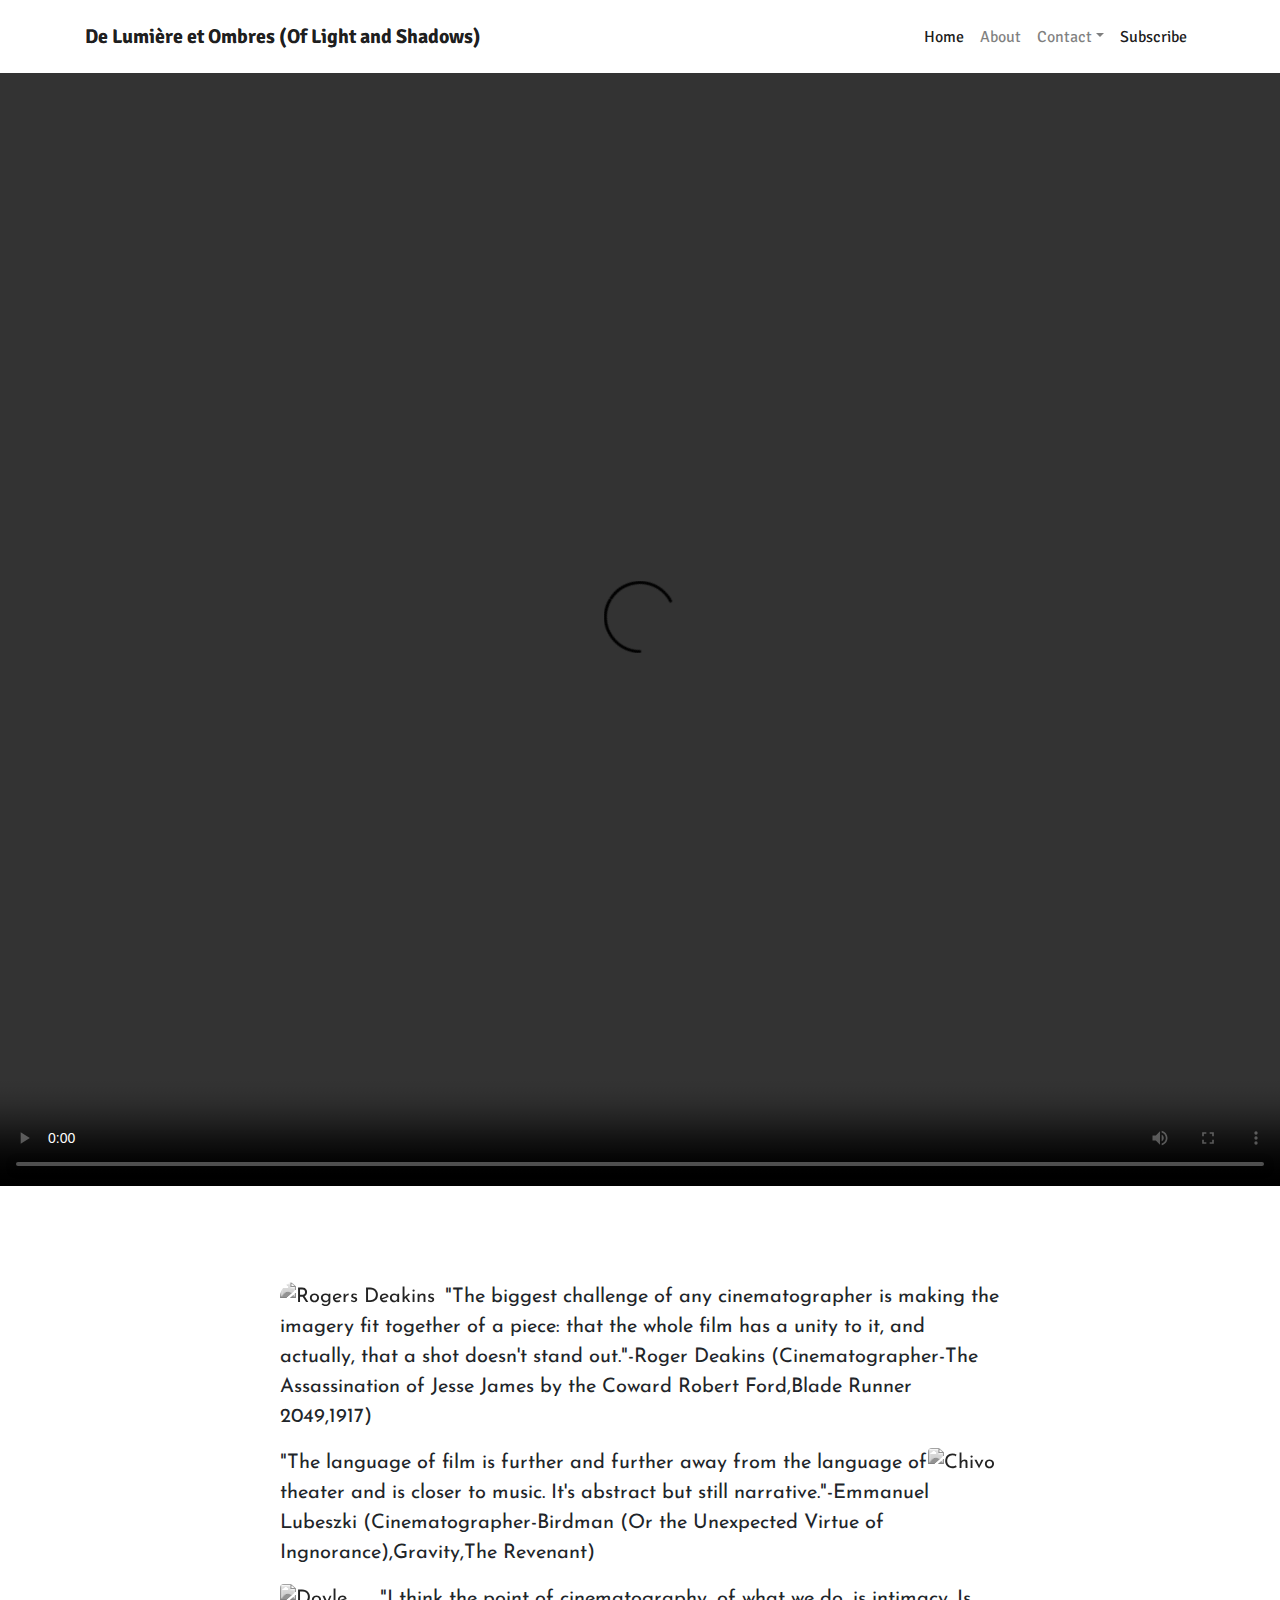
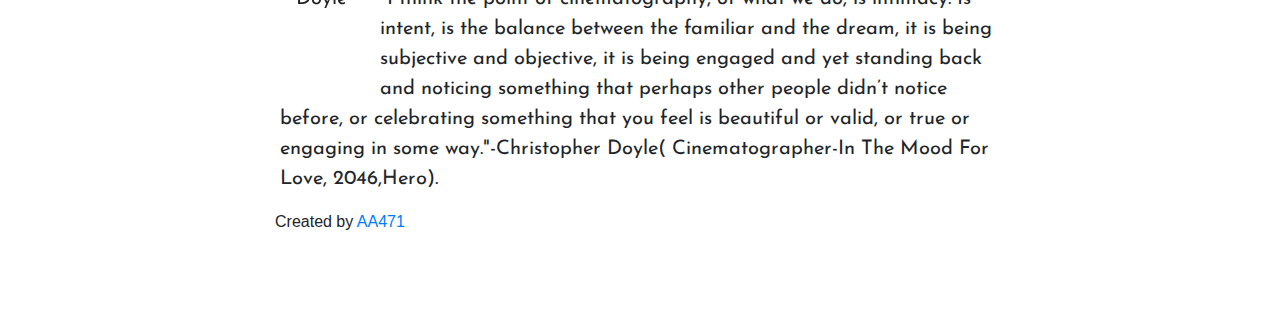
==== index.html @ 2bc60dba "Update index.html" ====
<!DOCTYPE html>
<html lang="en">

<head>
  <meta charset="UTF-8">
  <meta name="viewport" content="width=device-width, initial-scale=1.0">
  <meta http-equiv="X-UA-Compatible" content="ie=edge">
  <link rel="preconnect" href="https://fonts.gstatic.com">
  <link href="https://fonts.googleapis.com/css2?family=Signika:wght@700&display=swap" rel="stylesheet">
  <link rel="preconnect" href="https://fonts.gstatic.com">
  <link href="https://fonts.googleapis.com/css2?family=Mr+Dafoe&display=swap" rel="stylesheet">
  <link rel="preconnect" href="https://fonts.gstatic.com">
  <link href="https://fonts.googleapis.com/css2?family=Josefin+Sans:wght@500&display=swap" rel="stylesheet">
  <link rel="stylesheet" href="https://stackpath.bootstrapcdn.com/bootstrap/4.3.1/css/bootstrap.min.css" integrity="sha384-ggOyR0iXCbMQv3Xipma34MD+dH/1fQ784/j6cY/iJTQUOhcWr7x9JvoRxT2MZw1T" crossorigin="anonymous">
  <link rel="stylesheet" href="style.css">
  <title>Film</title>
</head>

<body>
  <!-- Navbar -->
  <nav class="navbar navbar-expand-lg navbar-light bg-white py-3 shadow-sm">
    <div class="container"><a href="#" class="navbar-brand"><b>De Lumière et Ombres (Of Light and Shadows)</b></a>
      <button type="button" data-toggle="collapse" data-target="#navbarSupportedContent" aria-controls="navbarSupportedContent" aria-expanded="false" aria-label="Toggle navigation" class="navbar-toggler"><span class="navbar-toggler-icon"></span></button>
      <div id="navbarSupportedContent" class="collapse navbar-collapse">
        <ul class="navbar-nav ml-auto">
          <li class="nav-item active"><a href="#" class="nav-link">Home<span class="sr-only">(current)</span></a></li>
          <li class="nav-item"><a href="#" class="nav-link">About</a></li>
          <li class="nav-item dropdown"><a id="navbarDropdown" href="#" role="button" data-toggle="dropdown" aria-haspopup="true" aria-expanded="false" class="nav-link dropdown-toggle">Contact</a>
            <div aria-labelledby="navbarDropdown" class="dropdown-menu"><a href="#" class="dropdown-item">Start Here</a><a href="#" class="dropdown-item">Get Involved</a>
              <div class="dropdown-divider"></div><a href="#" class="dropdown-item">Careers</a>
            </div>
          </li>
          <li class="nav-item active"><a href="#" tabindex="-1" aria-disabled="true" class="nav-link">Subscribe</a></li>
        </ul>
      </div>
    </div>
  </nav>
  <!-- End of Navbar -->

  <!-- Background video for website -->
  <div class="embed-responsive embed-responsive-21by9">
    <div class="video-overlay">
    <video id="embed-responsive-item" src="pexels_videos_2297636 (2160p).mp4" controls loop autoplay="autoplay" type='video/mp4'>
</video>
  <div class="video-background-content h-100">
      <div class="d-flex h-100 text-center align-items-center">
        <div class="w-100 text white">
          <h1 class="display-4">Cinema</h1>
          <p class="lead mb-0">A taste of what's to come...</p>
          <p class="lead">Shot with the <a href="https://www.apple.com/iphone-12-pro/" class="text-primary"> iPhone 12 Pro</a></p>
        </div>
      </div>
    </div>
  </div>
</div>
</div>
  <!--End of background video for website  -->

  <!-- Paragraph Lead quotes and statements -->
  <section class="py-5">
    <div class="container py-5">
      <div class="row">
        <div class="col-lg-8 mx-auto">
          <blockquote class="blockquote">
            <div class="image-cropper">
            <img class="Deakins" src="https://lh3.googleusercontent.com/h1_E_LehTvtlrS6IEWBMmHhQS-nu0FdKsJ4gBcwCTFrQ49aptttNFxhnF0HRSEaHX6g9Ug=s128" class="rounded float-left" alt="Rogers Deakins">
            <p class="mb-0">"The biggest challenge of any cinematographer is making the imagery fit together of a piece: that the whole film has a unity to it, and actually, that a shot doesn't stand out."-Roger Deakins (Cinematographer-The Assassination of Jesse James by the Coward Robert Ford,Blade Runner 2049,1917)</p>
          </blockquote>
          <blockquote class="blockquote">
            <img class"Goat" src="https://lh3.googleusercontent.com/QqR2o1VJQ2PK7P4s8bPyfxlbd4sxz0Vu3mAB4hd7MnrEgRLRcZ0A6EvCxhF12Nn22QPNBA=s131" class="rounded float-right" alt="Chivo">
            <p class="mb-0">"The language of film is further and further away from the language of theater and is closer to music. It's abstract but still narrative."-Emmanuel Lubeszki (Cinematographer-Birdman (Or the Unexpected Virtue of Ingnorance),Gravity,The Revenant)</p>
          </blockquote>
          <blockquote class="blockquote">
            <img src="https://lh3.googleusercontent.com/ESso6wqK_Kcs4W_PIua7huYkBdrw6AuwnH1NX5ZZeDgU_qbcZYuEdrZOjmrUfOo0LG1t=s128" class="rounded float-left" alt="Doyle" width="100" height="100">
            <p class="mb-0">"I think the point of cinematography, of what we do, is intimacy. Is intent, is the balance between the familiar and the dream, it is being subjective and objective, it is being engaged and yet standing back and noticing something that perhaps other people didn’t notice before, or celebrating something that you feel is beautiful or valid, or true or engaging in some way."-Christopher Doyle( Cinematographer-In The Mood For Love, 2046,Hero).</p>
          </blockquote>
          <p class="mb-0">Created by <a href="https://github.com/adamhopkins1">AA471</a></p>
        </div>
      </div>
      <div>
                                                                              </div>
        </div>
  </section>
  <!-- Start of JS -->
    <script src="https://code.jquery.com/jquery-3.3.1.slim.min.js" integrity="sha384-q8i/X+965DzO0rT7abK41JStQIAqVgRVzpbzo5smXKp4YfRvH+8abtTE1Pi6jizo" crossorigin="anonymous"></script>
    <script src="https://cdnjs.cloudflare.com/ajax/libs/popper.js/1.14.7/umd/popper.min.js" integrity="sha384-UO2eT0CpHqdSJQ6hJty5KVphtPhzWj9WO1clHTMGa3JDZwrnQq4sF86dIHNDz0W1" crossorigin="anonymous"></script>
    <script src="https://stackpath.bootstrapcdn.com/bootstrap/4.3.1/js/bootstrap.min.js" integrity="sha384-JjSmVgyd0p3pXB1rRibZUAYoIIy6OrQ6VrjIEaFf/nJGzIxFDsf4x0xIM+B07jRM" crossorigin="anonymous"></script>
 </body>
</html>
---- style.css ----
header{
     position:relative;
     background-color:black;
     height:75vh;
     min-height:25rem;
     width:100%;
     overflow:hidden;
   }

   li{
    font-family: 'Signika', sans-serif;
   }

   b{
     font-family: 'Signika', sans-serif;
   }

   header video{
     position:absolute;
     top:50%;
     left:50%;
     min-width:100%;
     min-height:100%;
     width:auto;
     height:auto;
     z-index:0;
     -ms-transform:translateX(-50%) translateY(-50%);
     -moz-transform:translateX(-50%) translateY(-50%);
     -webkit-transform:translateX(-50%) translateY(-50%);
      transform:translateX(-50%) translateY(-50%);
   }

   header.container{
     position:relative;
     z-index:2;
   }

   header.overlay{
     position:absolute;
     top:0;
     left:0;
     height:100%;
     width:100%;
     background-color:black;
     opacity:0.5;
     z-index:1;
   }

#video {
     border: 1px solid black; 
}
#video-overlay { 
     position: absolute; width: 400px; height: 300px; z-index: 999; 
}

   h1.display-4{
     font-family: 'Mr Dafoe', cursive;
     font-size:25rem;
   }

   img {
    position:relative;
    float:left;
    padding-right:10px;
    border-radius:50%;
   }
    

   img.rounded.float-right{
     position:relative;
     float:right;
     object-fit:contain;
     border-radius:10em;
   }

   img.rounded.float-left{
     position:relative;
     float:left;
     object-fit: cover;
     border-radius:10em;
   }
    
    
    img.Deakins{
     position:relative;
     border-radius:10em;
     width: auto;
     object-fit:contain;
      filter: grayscale();
    }
    
    
   .rounded {
    border-radius: -1.75rem;
    filter: grayscale(1);
}
   

   blockquote{
    font-family: 'Josefin Sans', sans-serif;
    font-size:25rem;
    margin-left:5px;
   }

   @media (pointer:coarse) and (hover:none) {
     header{
       background:url('https://unsplash.com/photos/qEswHvOmi1c') black no-repeat center center scroll;
     }

   header video{
     display:none;
   }
 }
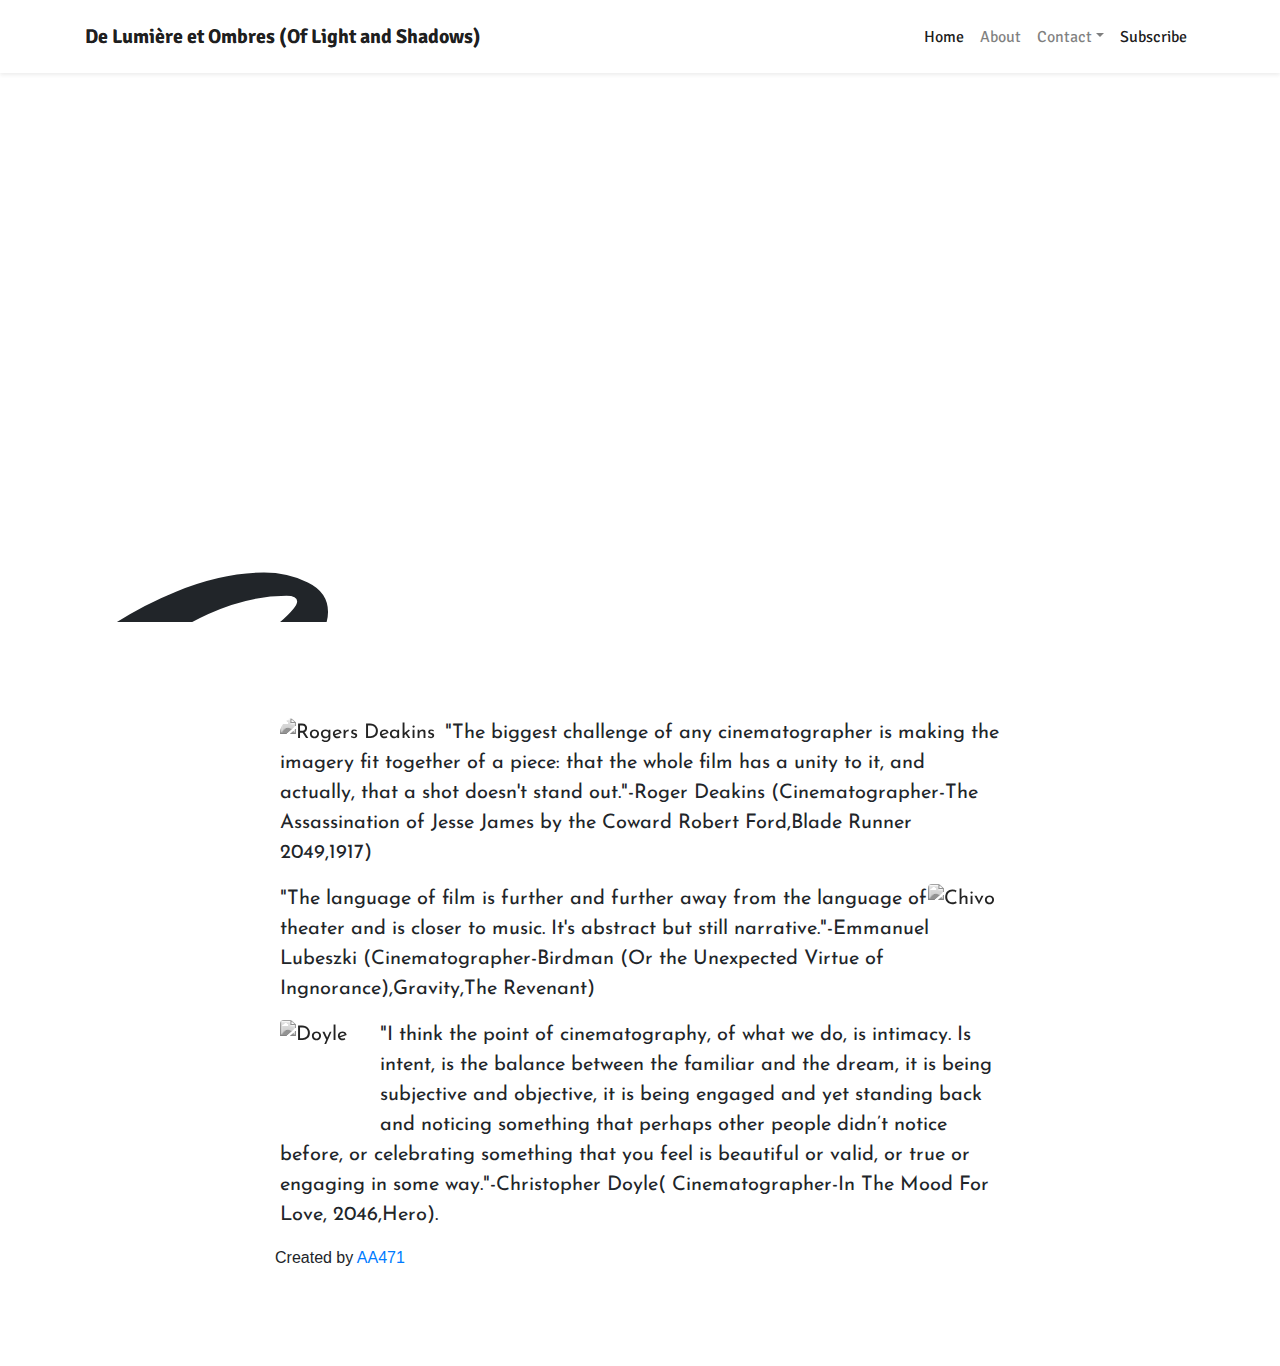
==== commit 4e098bab: "Update index.html" ====
--- a/index.html
+++ b/index.html
@@ -40,7 +40,7 @@
   <!-- Background video for website -->
   <div class="embed-responsive embed-responsive-21by9">
     <div class="video-overlay">
-    <video id="embed-responsive-item" src="pexels_videos_2297636 (2160p).mp4" controls loop autoplay="autoplay" type='video/mp4'>
+    <video class="embed-responsive-item" src="pexels_videos_2297636 (2160p).mp4" controls loop autoplay="autoplay" type='video/mp4'>
 </video>
   <div class="video-background-content h-100">
       <div class="d-flex h-100 text-center align-items-center">
--- a/style.css
+++ b/style.css
@@ -46,10 +46,10 @@
      z-index:1;
    }
 
-#video {
+video {
      border: 1px solid black; 
 }
-#video-overlay { 
+.video-overlay { 
      position: absolute; width: 400px; height: 300px; z-index: 999; 
 }
 
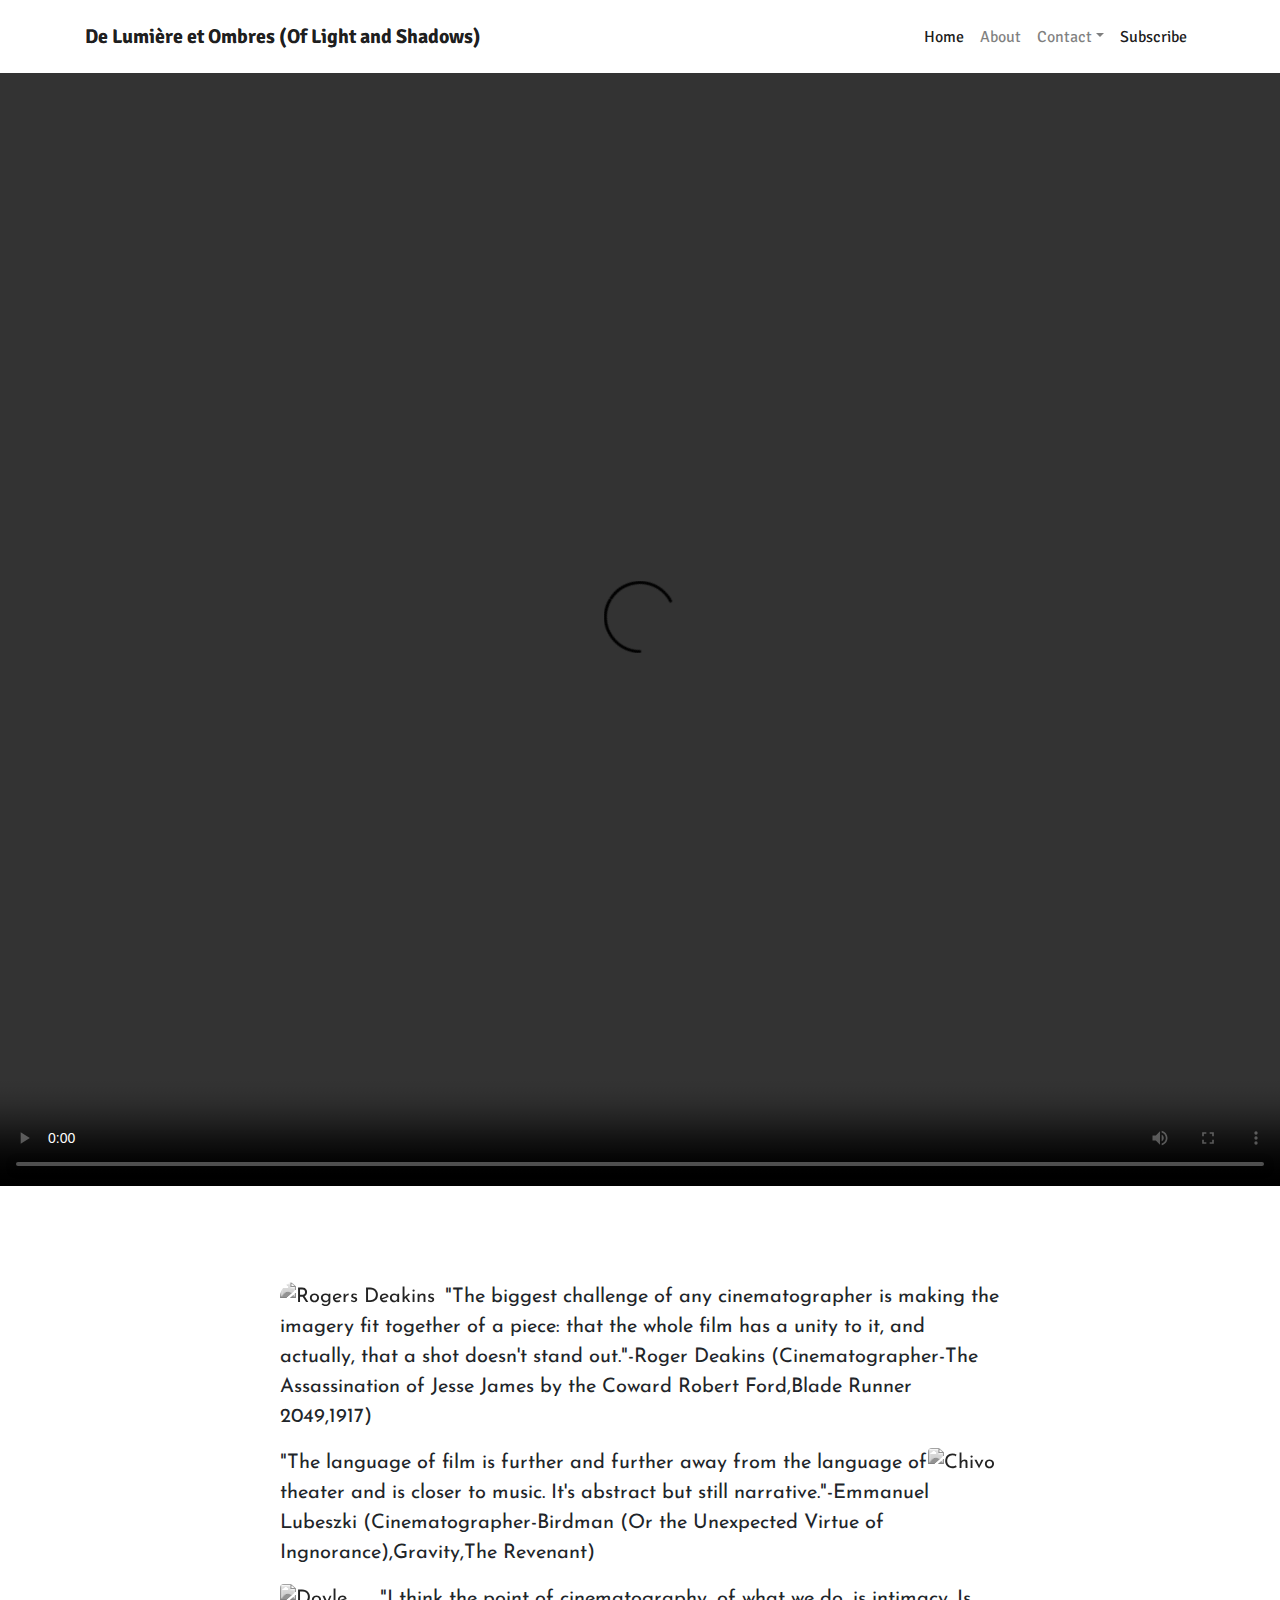
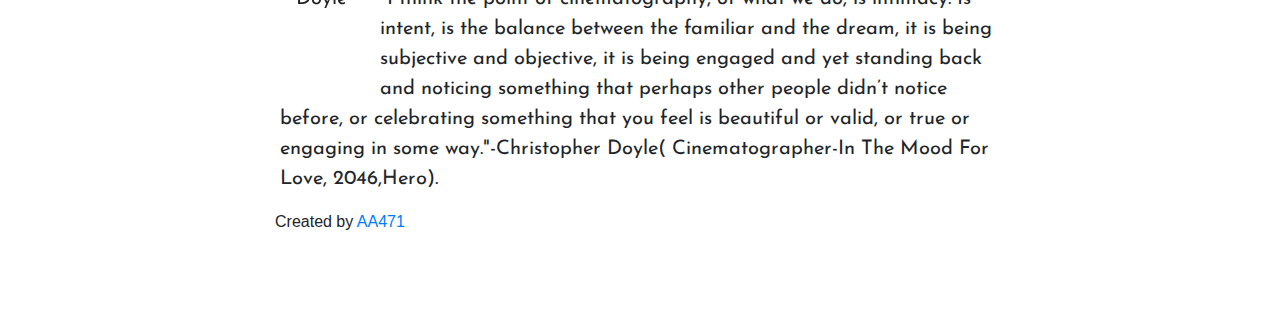
==== commit feae761c: "Update index.html" ====
--- a/index.html
+++ b/index.html
@@ -39,7 +39,6 @@
 
   <!-- Background video for website -->
   <div class="embed-responsive embed-responsive-21by9">
-    <div class="video-overlay">
     <video class="embed-responsive-item" src="pexels_videos_2297636 (2160p).mp4" controls loop autoplay="autoplay" type='video/mp4'>
 </video>
   <div class="video-background-content h-100">
@@ -52,8 +51,7 @@
       </div>
     </div>
   </div>
-</div>
-</div>
+  </div>
   <!--End of background video for website  -->
 
   <!-- Paragraph Lead quotes and statements -->
--- a/style.css
+++ b/style.css
@@ -45,13 +45,6 @@
      opacity:0.5;
      z-index:1;
    }
-
-video {
-     border: 1px solid black; 
-}
-.video-overlay { 
-     position: absolute; width: 400px; height: 300px; z-index: 999; 
-}
 
    h1.display-4{
      font-family: 'Mr Dafoe', cursive;
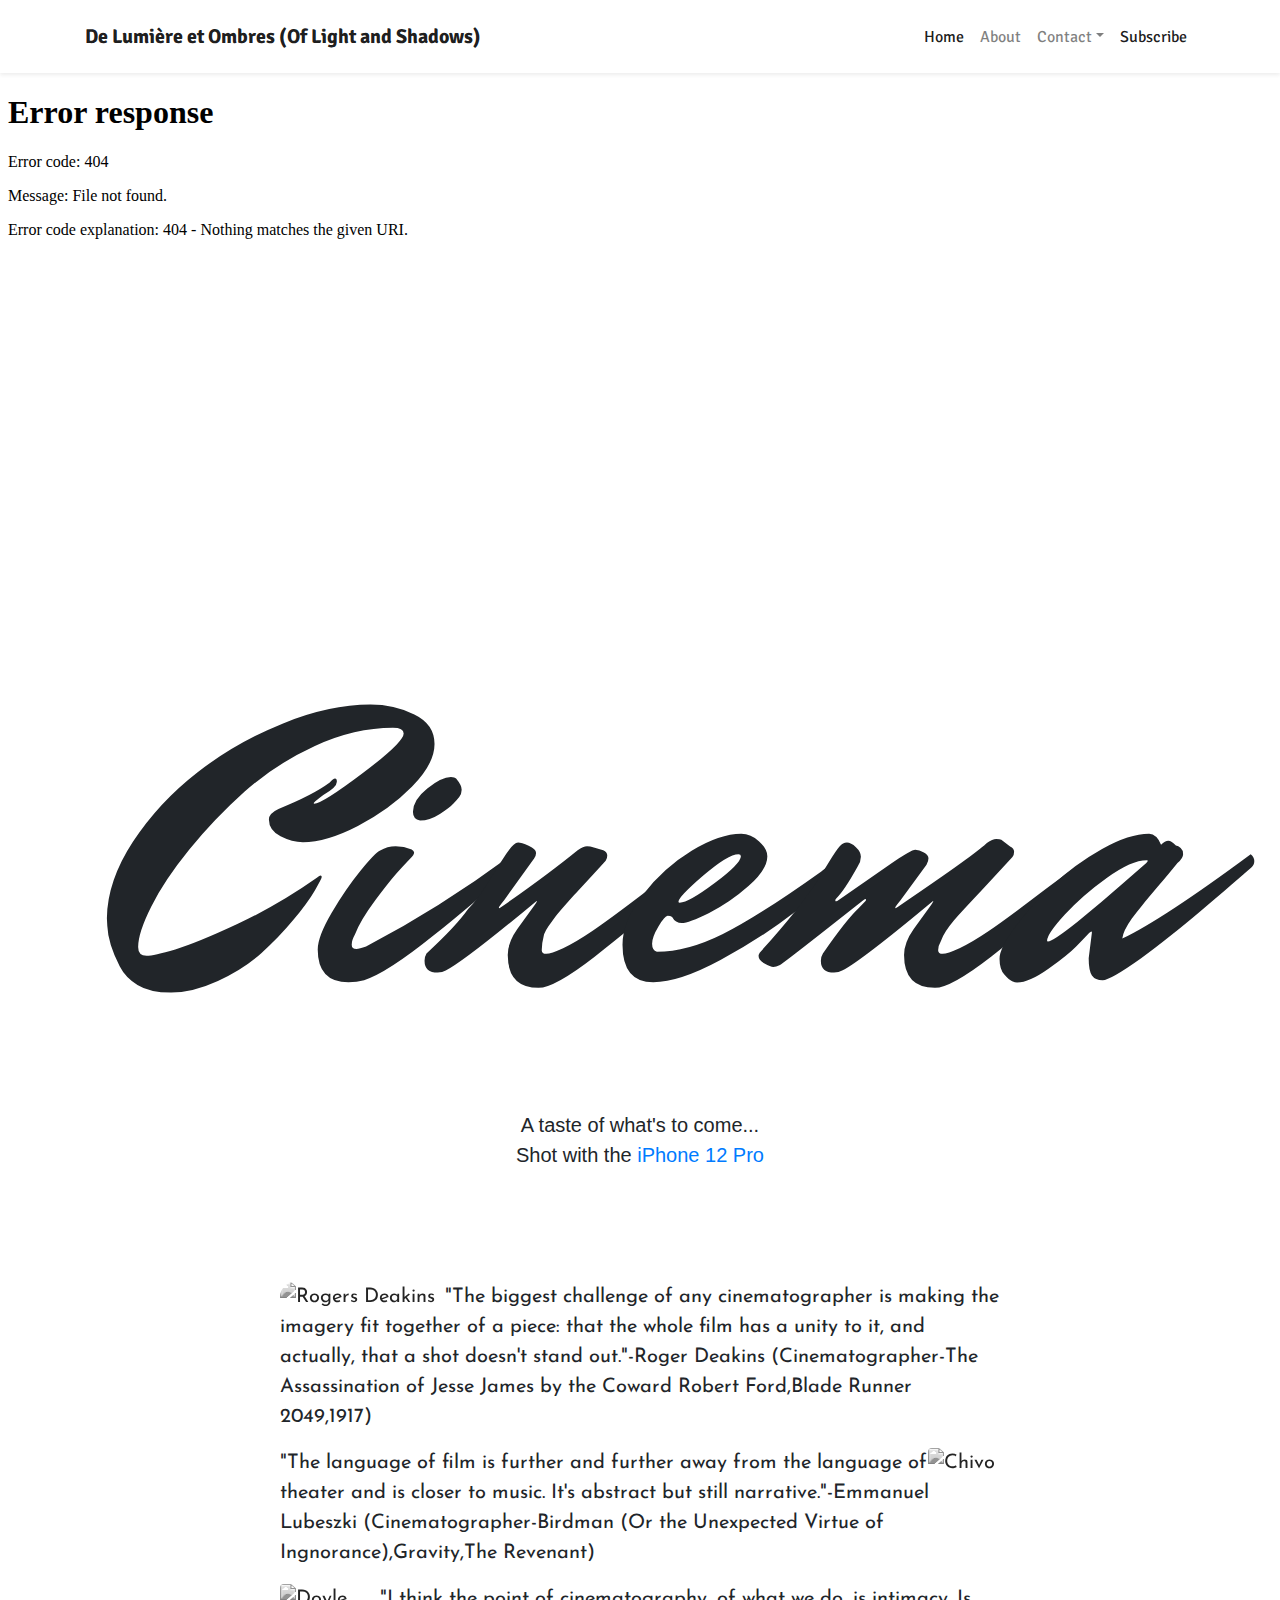
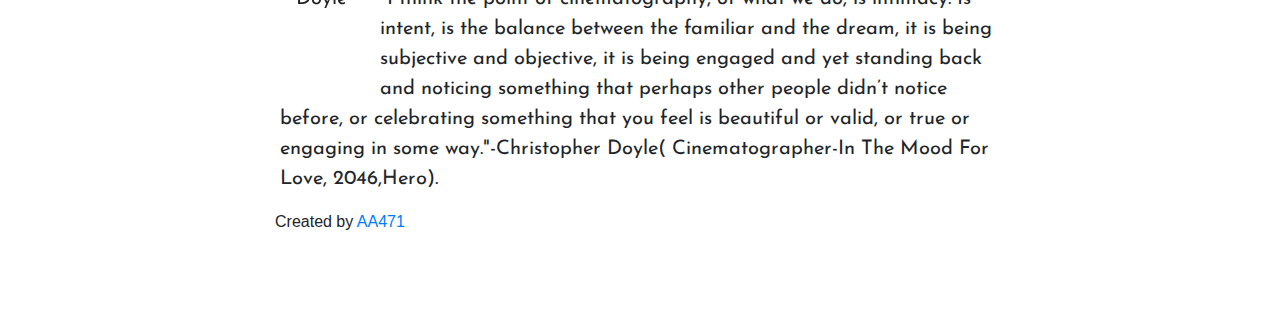
==== commit 0485f569: "Update index.html" ====
--- a/index.html
+++ b/index.html
@@ -39,8 +39,7 @@
 
   <!-- Background video for website -->
   <div class="embed-responsive embed-responsive-21by9">
-    <video class="embed-responsive-item" src="pexels_videos_2297636 (2160p).mp4" controls loop autoplay="autoplay" type='video/mp4'>
-</video>
+    <iframe class="embed-responsive-item" src="pexels_videos_2297636 (2160p).mp4" controls loop></iframe>
   <div class="video-background-content h-100">
       <div class="d-flex h-100 text-center align-items-center">
         <div class="w-100 text white">
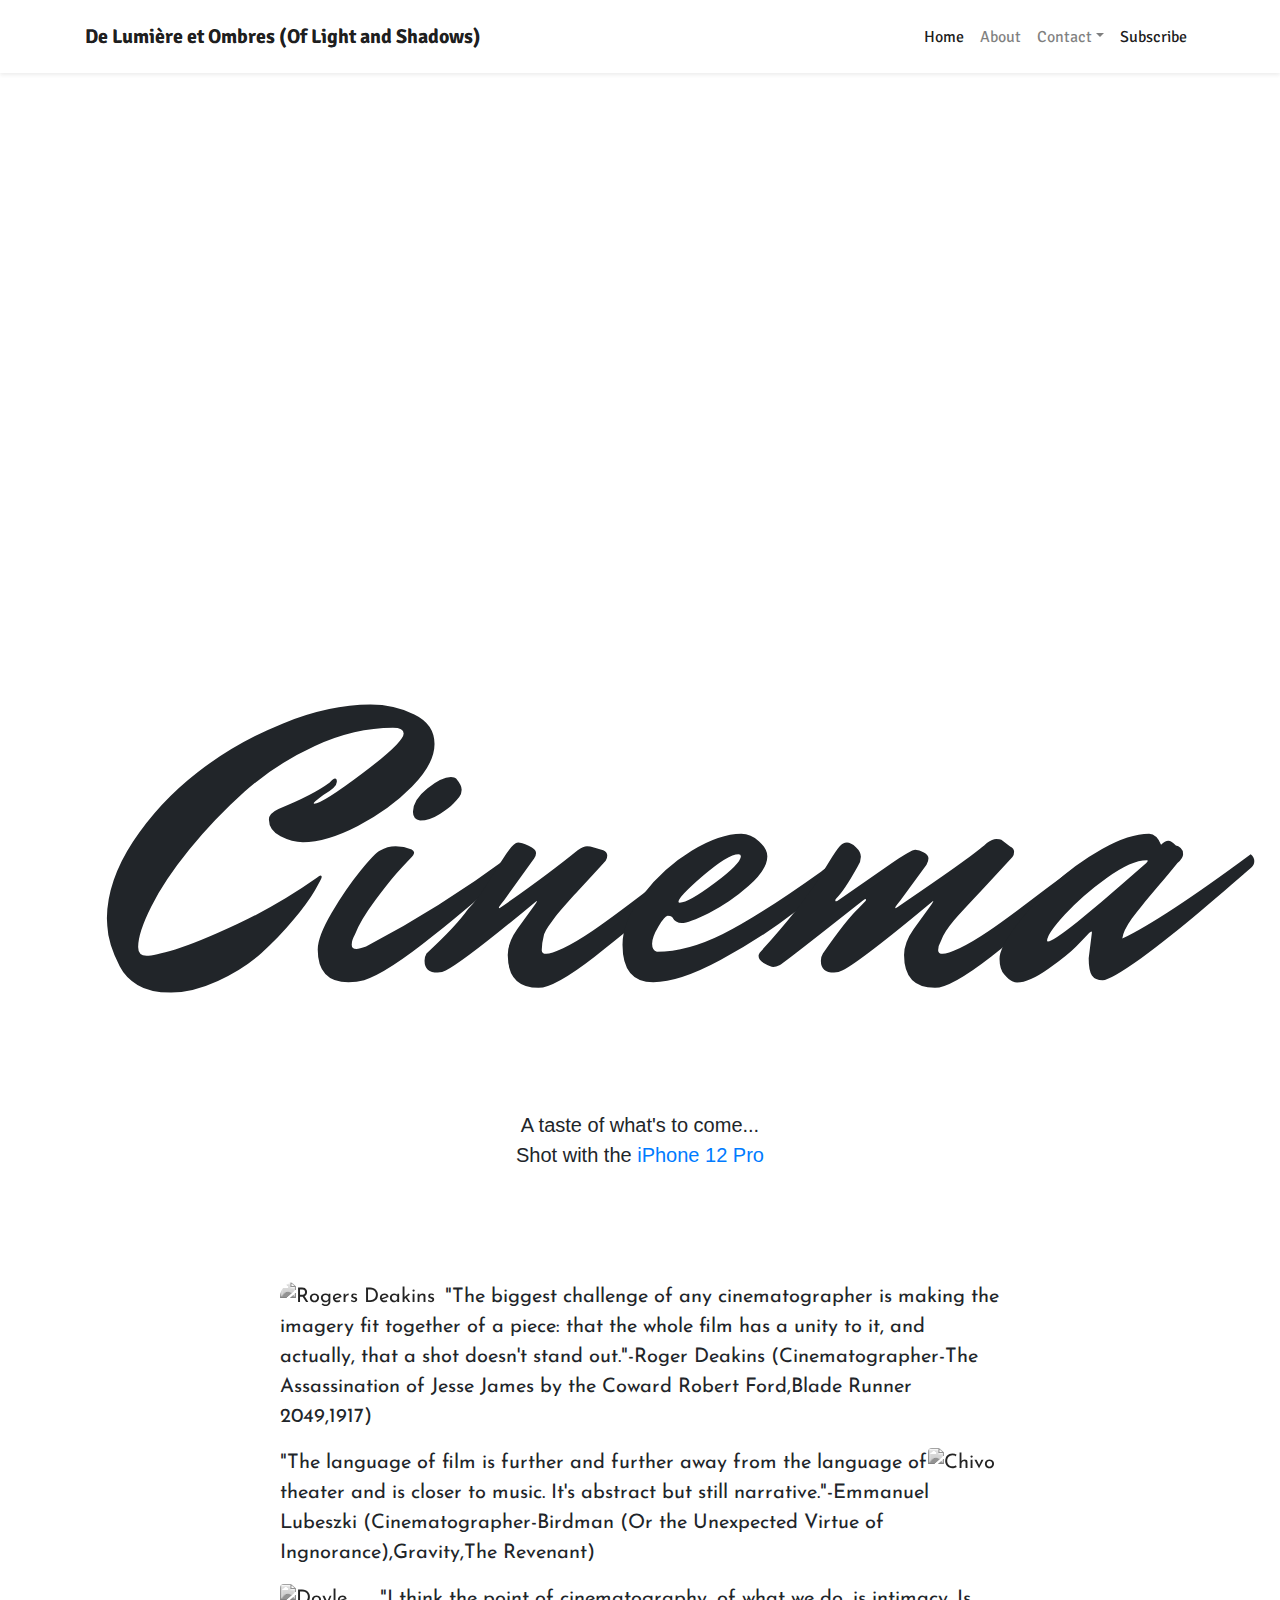
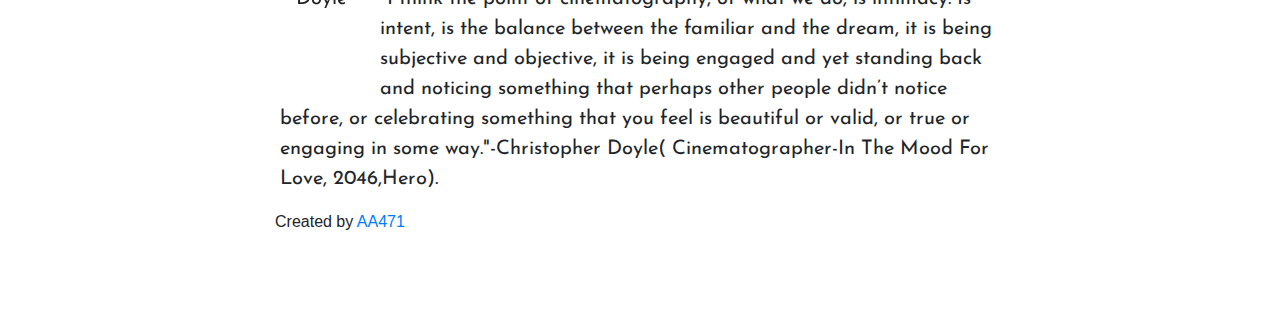
==== commit 1fe3a9f2: "Update index.html" ====
--- a/index.html
+++ b/index.html
@@ -39,7 +39,7 @@
 
   <!-- Background video for website -->
   <div class="embed-responsive embed-responsive-21by9">
-    <iframe class="embed-responsive-item" src="pexels_videos_2297636 (2160p).mp4" controls loop></iframe>
+    <video class="embed-responsive-item" src="pexels_videos_2297636 (2160p).mp4" autoplay playsinline></video>
   <div class="video-background-content h-100">
       <div class="d-flex h-100 text-center align-items-center">
         <div class="w-100 text white">
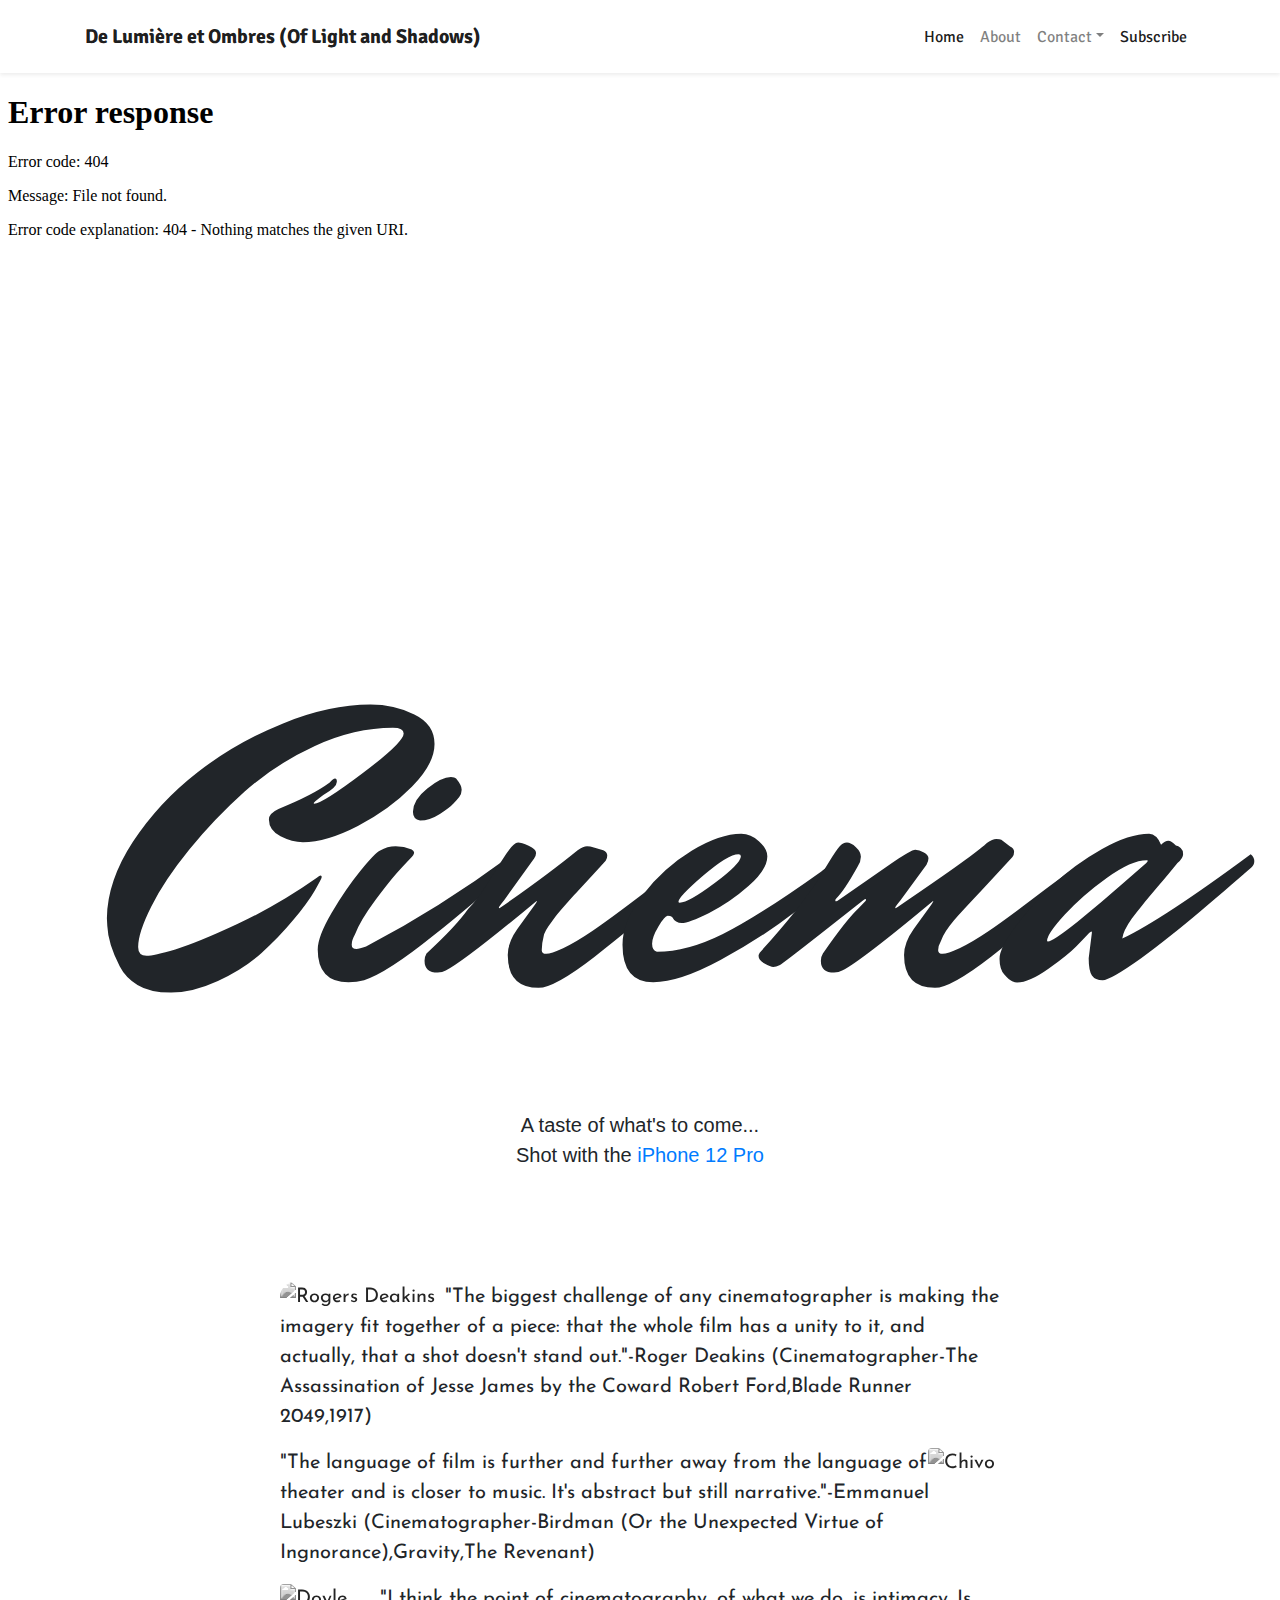
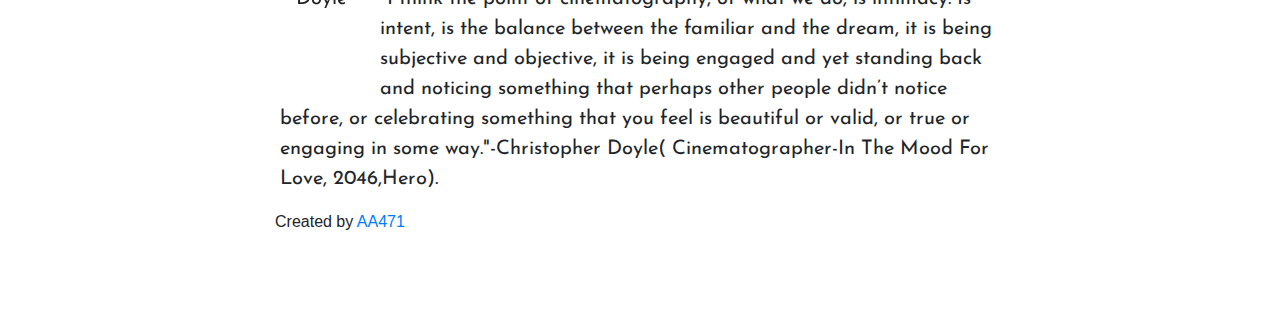
==== commit 15657105: "Update index.html" ====
--- a/index.html
+++ b/index.html
@@ -39,7 +39,7 @@
 
   <!-- Background video for website -->
   <div class="embed-responsive embed-responsive-21by9">
-    <video class="embed-responsive-item" src="pexels_videos_2297636 (2160p).mp4" autoplay playsinline></video>
+    <iframe class="embed-responsive-item" src="pexels_videos_2297636 (2160p).mp4"></iframe>
   <div class="video-background-content h-100">
       <div class="d-flex h-100 text-center align-items-center">
         <div class="w-100 text white">
